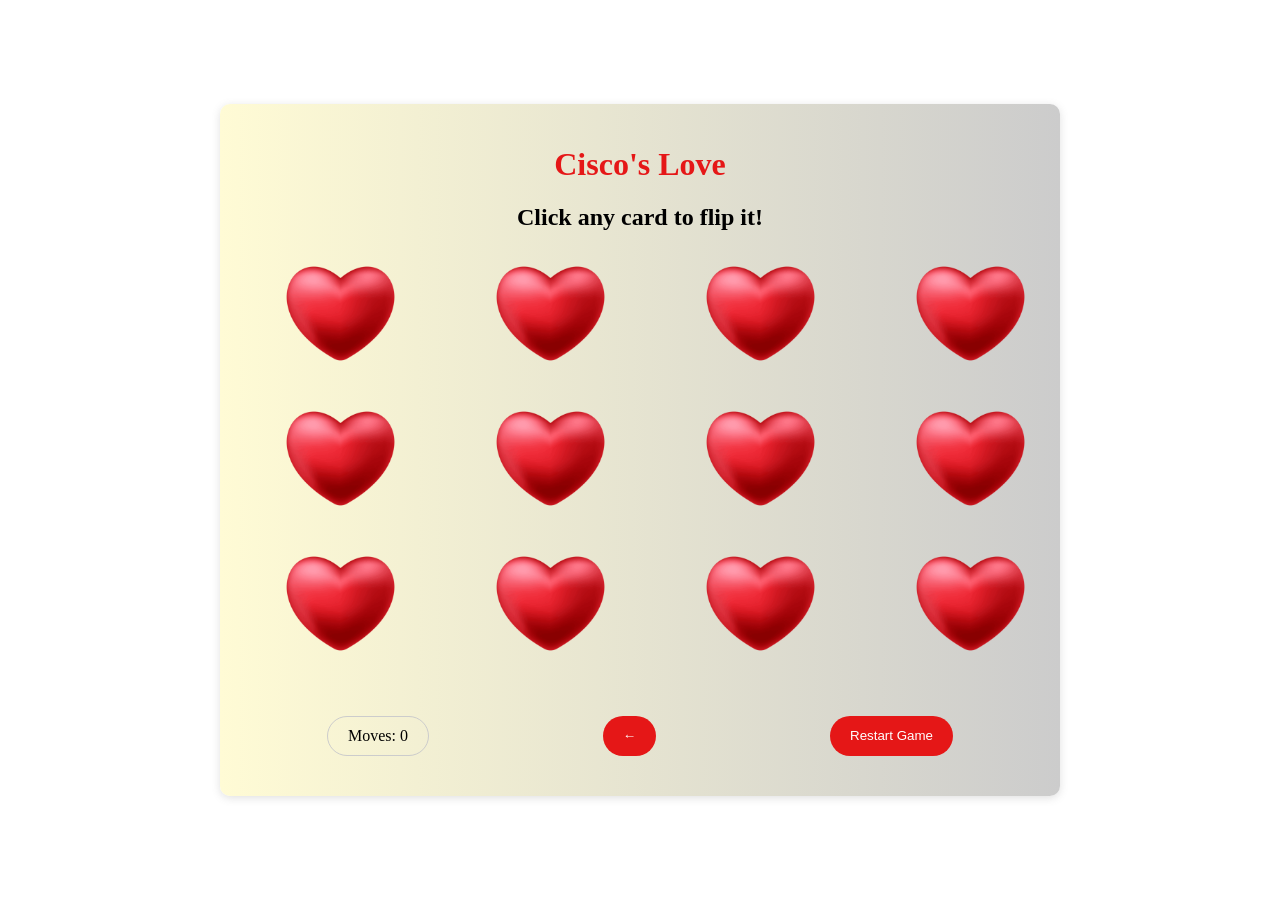
==== game.html @ 4e3e1a22 "upd game" ====
<!DOCTYPE html>
<html lang="en">

<head>
    <meta charset="UTF-8">
    <meta name="viewport" 
          content="width=device-width, initial-scale=1.0">
    <link rel="stylesheet" href="game.css">
    <title>Let's have some fun!</title>
</head>

<body>
    <div class="container">
        <div id="dynamic-cards" class="game-container">
            <div class="heading-container">
                <h1 class="gfg-heading">
                      Cisco's Love
                  </h1>
                <h2 class="game-heading">Click any card to flip it!</h2>
            </div>
            <div class="cards-container">
                <div class="card">
                    <img src="images/heart.png" class="outline-image">
                    <img id="1" src="images/1.jpg" class="card-image">
                </div>
                <div class="card">
                    <img src="images/heart.png" class="outline-image">
                    <img id="2" src="images/1.jpg" class="card-image">
                </div>

                <div class="card">
                    <img src="images/heart.png" class="outline-image">
                    <img id="3" src="images/2.jpg" class="card-image">
                </div>
                <div class="card">
                    <img src="images/heart.png" class="outline-image">
                    <img id="4" src="images/2.jpg" class="card-image">
                </div>

                <div class="card">
                    <img src="images/heart.png" class="outline-image">
                    <img id="5" src="images/bd.png" class="card-image">
                </div>
                <div class="card">
                    <img src="images/heart.png" class="outline-image">
                    <img id="6" src="images/bd.png" class="card-image">
                </div>

                <div class="card">
                    <img src="images/heart.png" class="outline-image">
                    <img id="7" src="images/dudu.png" class="card-image">
                </div>
                <div class="card">
                    <img src="images/heart.png" class="outline-image">
                    <img id="8" src="images/dudu.png" class="card-image">
                </div>

                <div class="card">
                    <img src="images/heart.png" class="outline-image">
                    <img id="9" src="images/bubu.png" class="card-image">
                </div>
                <div class="card">
                    <img src="images/heart.png" class="outline-image">
                    <img id="10" src="images/bubu.png" class="card-image">
                </div>

                <div class="card">
                    <img src="images/heart.png" class="outline-image">
                    <img id="11" src="images/bubududu.png" class="card-image">
                </div>
                <div class="card">
                    <img src="images/heart.png" class="outline-image">
                    <img id="12" src="images/bubududu.png" class="card-image">
                </div>
            </div>
            <div class="progress-container">
                <div class="move-counter">Moves: 0</div>
                <button onclick="window.location.href='index.html'" class="back-button">
                ←
                </button>
                <button id="restart" class="restart-button">
                      Restart Game
                  </button>
            </div>
        </div>
    </div>

    <script src="game.js"></script>
</body>

</html>
---- game.css ----
body{
    margin: 0;
    padding: 0;
    box-sizing: border-box;
}

.container{
    display: flex;
    align-items: center;
    justify-content: center;
    height: 100vh;
}

.game-container{
    width: 800px;
    padding: 20px;
    border-radius: 10px;
    row-gap: 15px;
    box-shadow: rgba(99, 99, 99, 0.2) 0px 2px 8px 0px;
    background-image: linear-gradient(90deg, #fffbd5, #ccc);
}

.cards-container{
    display: grid;
    grid-template-rows: 125px 125px 125px;
    grid-template-columns: 200px 200px 200px 200px;
    grid-gap: 20px 10px;
    place-items: center;
}

.heading-container{
    text-align: center;
}

.gfg-heading{
    color: #e51717;
}

.card{
    justify-items: center;
    display: flex;
    align-items: center;
    position: relative;
    cursor: pointer;
}

.outline-image{
    position: absolute;
    border-radius: 10px;
    top: 0;
    left: 0;
    height: 125px;
    width: 125px;
    border-radius: 50%;
}

.card-image{
    height: 125px;
    width: 125px;
    transform: rotateY(90deg); 
    transition: all ease-in 0.25s;
    mix-blend-mode: multiply;
}

.progress-container{
    text-align: center;
    display: flex;
    justify-content: space-around;
    width: 100%;
    margin: 50px 0 20px 0;
}

.move-counter{
    padding: 10px 20px;
    border-radius: 25px;
    border: 1px solid #ccc;
}

.restart-button{
    padding: 10px 20px;
    background-color: #e51717;
    border: none;
    border-radius: 25px;
    color: #fff;
    cursor: pointer;
}

.restart-button:hover{
    background-color: transparent;
    border: 1px solid #e51717;
    color: #e51717;
}

.back-button{
    padding: 10px 20px;
    background-color: #e51717;
    border: none;
    border-radius: 25px;
    color: #fff;
    cursor: pointer;
}

.back-button:hover{
    background-color: transparent;
    border: 1px solid #e51717;
    color: #e51717;
}

/* Dynamic classes that are being added by JavaScript */
.toggled .card-image { 
    transform: rotateY(0deg); 
    transition-delay: 0.25s; 
} 

.item .outline-image { 
    transition: all ease-in 0.25s; 
    transition-delay: 0.25s; 
} 
  
.toggled .outline-image { 
    transform: rotateY(90deg); 
    transition-delay: 0s; 
}

@media screen and (max-width: 767px) {
    .game-container{
        width: 100%;
    }
    
    .cards-container{
        grid-template-rows: 125px 125px 125px 125px;
        grid-template-columns: 33% 33% 33%;
        grid-gap: 10px 10px;
    }

    .outline-image{
        height: 100px;
        width: 100px;
    }
    
    .card-image{
        height: 100px;
        width: 100px;
    }

    .progress-container{
        margin: 10px 0 10px 0;
    }
    
}
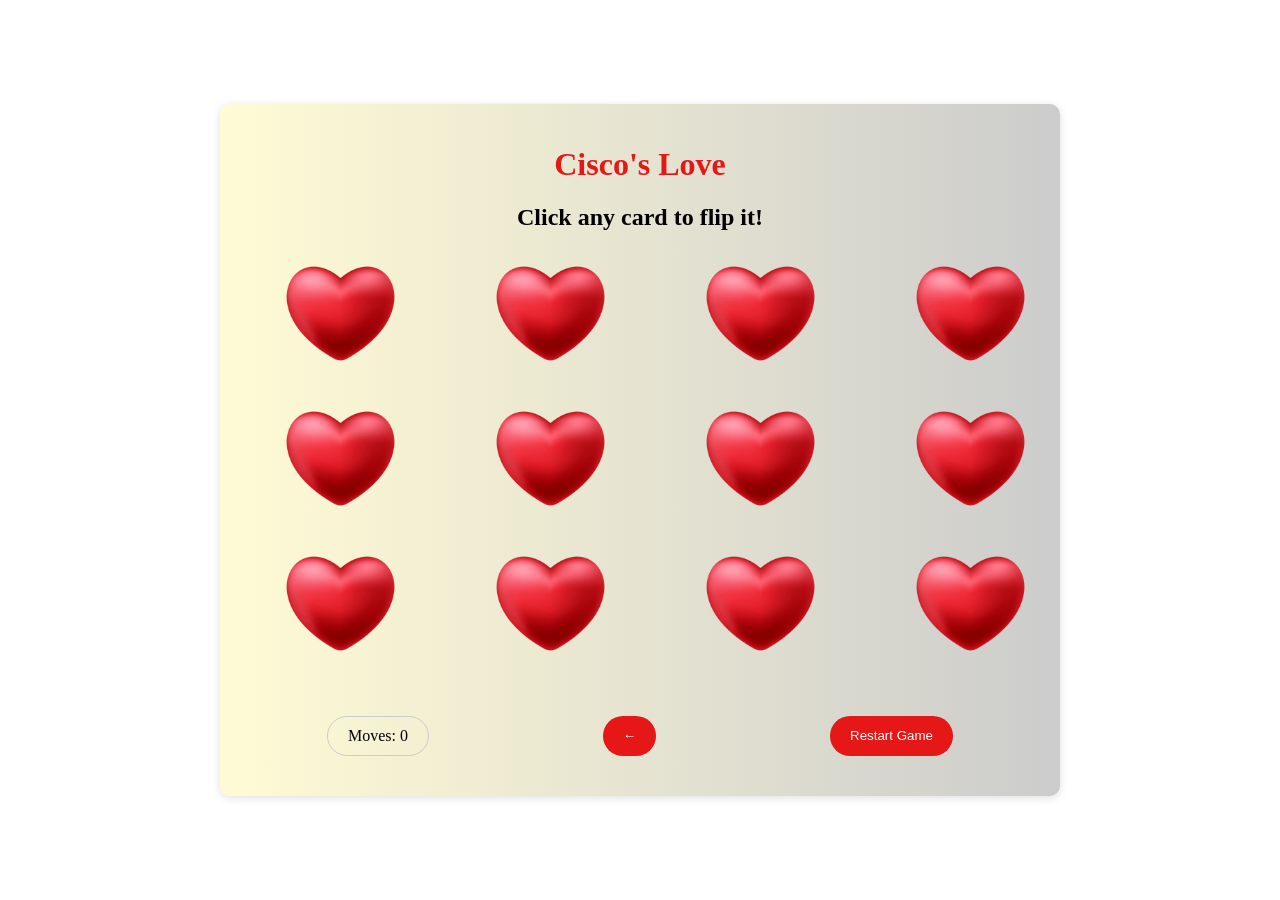
==== commit 982e9147: "upd win" ====
--- a/game.html
+++ b/game.html
@@ -84,7 +84,17 @@
             </div>
         </div>
     </div>
-
+    <div id="love-letter" class="love-letter-modal">
+        <div class="love-letter-content">
+            <h2>Congratulations! ❤️</h2>
+            <p>
+                You found all the pairs!<br>
+                I’m so happy you played this little game with me.  
+                Every card matched, just like us! Claim your kisses to me hihi 💌
+            </p>
+            <button id="close-letter">Close</button>
+        </div>
+    </div>
     <script src="game.js"></script>
 </body>
 
--- a/game.css
+++ b/game.css
@@ -122,6 +122,39 @@
     transition-delay: 0s; 
 }
 
+.love-letter-modal {
+    display: none; /* hidden by default */
+    position: fixed;
+    top: 0; left: 0; right: 0; bottom: 0;
+    background: rgba(0,0,0,0.7);
+    justify-content: center;
+    align-items: center;
+    z-index: 1000;
+}
+
+.love-letter-content {
+    background: white;
+    padding: 30px;
+    border-radius: 12px;
+    text-align: center;
+    max-width: 400px;
+}
+
+.love-letter-content h2 {
+    color: red;
+    margin-bottom: 15px;
+}
+
+.love-letter-content button {
+    margin-top: 15px;
+    padding: 8px 16px;
+    border: none;
+    border-radius: 8px;
+    background: pink;
+    cursor: pointer;
+    font-size: 16px;
+}
+
 @media screen and (max-width: 767px) {
     .game-container{
         width: 100%;
